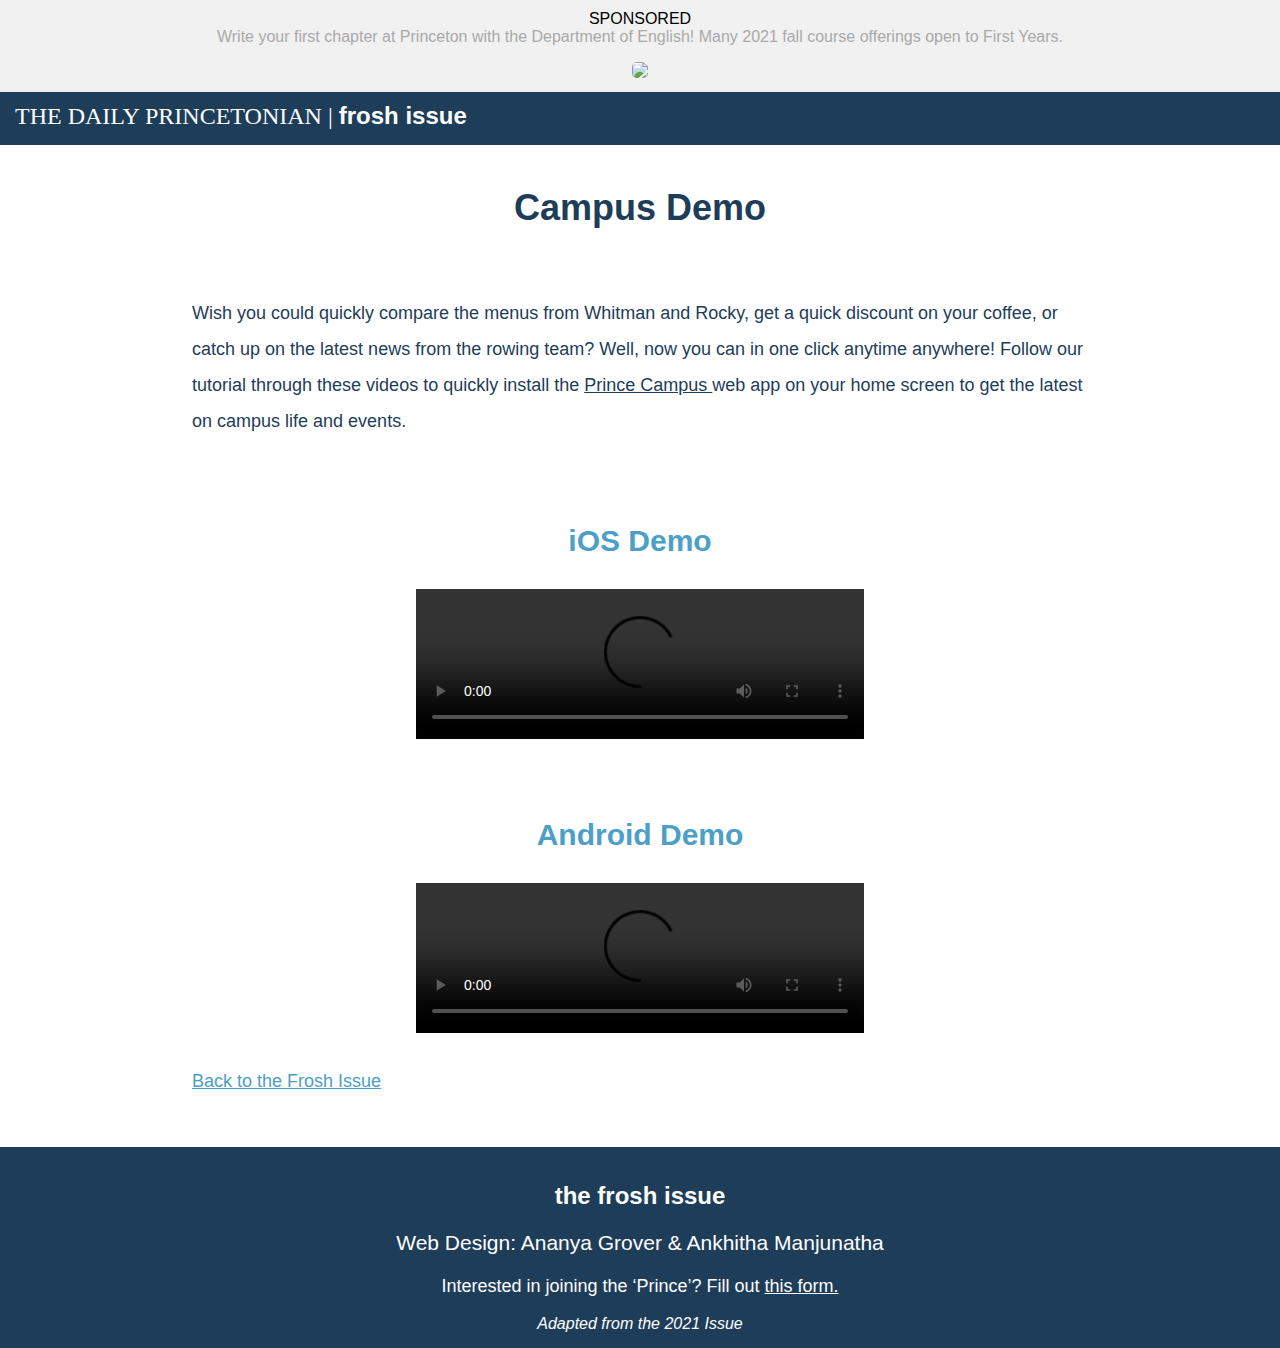
==== frosh.dailyprincetonian.com-master/campus.html @ dde4cc61 "campus videos" ====
<!DOCTYPE html>
<html>
  <head>
    <meta charset="utf-8">

    <meta property="og:title" content="The 2026 frosh issue">
  <meta property="og:description" content="As you begin your Princeton journey, we would like to introduce ourselves.">
  <meta property="og:image" content="https://assets.dailyprincetonian.com/frosh.dailyprincetonian.com/preview.png">
  <meta property="og:url" content="https://frosh.dailyprincetonian.com/">

  <meta property="twitter:title" content="The 2026 frosh issue">
  <meta property="twitter:description" content="As you begin your Princeton journey, we would like to introduce ourselves.">
  <meta property="twitter:image" content="https://assets.dailyprincetonian.com/frosh.dailyprincetonian.com/preview.png">
  <meta property="twitter:card" content="https://assets.dailyprincetonian.com/frosh.dailyprincetonian.com/preview.png">

    <meta name="viewport" content="width=device-width">
    <title>Frosh Issue Class of 2026</title>
    <link href="style.css" rel="stylesheet" type="text/css" />
    <link rel="stylesheet" href="https://use.typekit.net/gkx8zdh.css">
    <link rel="stylesheet" href="https://use.typekit.net/kha5kwj.css">
      
    <link rel="stylesheet" href="https://use.typekit.net/mhl8zjo.css">

   

    <link href="https://unpkg.com/aos@2.3.1/dist/aos.css" rel="stylesheet">
    <link rel="stylesheet" href="https://unpkg.com/aos@next/dist/aos.css"/>

 <link rel="stylesheet" href="https://cdnjs.cloudflare.com/ajax/libs/font-awesome/5.15.3/css/all.min.css" integrity="sha512-iBBXm8fW90+nuLcSKlbmrPcLa0OT92xO1BIsZ+ywDWZCvqsWgccV3gFoRBv0z+8dLJgyAHIhR35VZc2oM/gI1w==" crossorigin="anonymous" referrerpolicy="no-referrer" />

 <link rel="icon" type="image/x-icon" href="https://dirgyzwl2hnqq.cloudfront.net/8ab5ccf6483af37484451354a9d9e4e3/dist/img/favicons/android-icon-192x192.png">

  </head>


  <body>

    
    <script src="https://ajax.googleapis.com/ajax/libs/jquery/3.3.1/jquery.min.js"></script>

    <script src="script.js"></script>

   
<script>
$(document).ready(function(){
  // Add smooth scrolling to all links
  $("a").on('click', function(event) {

    // Make sure this.hash has a value before overriding default behavior
    if (this.hash !== "") {
      // Prevent default anchor click behavior
      event.preventDefault();

      // Store hash
      var hash = this.hash;

      // Using jQuery's animate() method to add smooth page scroll
      // The optional number (800) specifies the number of milliseconds it takes to scroll to the specified area
      $('html, body').animate({
        scrollTop: $(hash).offset().top
      }, 1000, function(){
   
        // Add hash (#) to URL when done scrolling (default click behavior)
        window.location.hash = hash;
      });
    } // End if
  });
});
</script>




<div class="banner">
  SPONSORED <p>Write your first chapter at Princeton with the Department of English! Many 2021 fall course offerings open to First Years.</p>
<a href="https://english.princeton.edu/undergraduate/courses"><img src="https://assets.dailyprincetonian.com/frosh.dailyprincetonian.com/970x250.png"></a>
</div>

<div id="navbar">
  
  <div class="topnav navbar">
  <p class="name-logo"><a href="https://frosh.dailyprincetonian.com" style="font-family: minion-pro; font-size: 24px; margin-top: 0px; padding-top: 0px">THE DAILY PRINCETONIAN | <span style="font-family: sofia-pro, sans-serif; font-weight: 600">frosh issue</span></a></p>
  <div class="topnav-right">
    
  </div>
</div>
</div>


<div class="content-body">

  <div id="top-editor">
    <h1>Campus Demo</h1>
    
  
    
  <br>
  <p> Wish you could quickly compare the menus from Whitman and Rocky, get a quick discount on your coffee, or catch up on the latest news from the rowing team? Well, now you can in one click anytime anywhere! Follow our tutorial through these videos to quickly install the <a href="https://campus.dailyprincetonian.com/">Prince Campus </a>web app on your home screen to get the latest on campus life and events.
  </p><br>

  <h3 class="campus-subtitle">iOS Demo</h3>
  <div class="campus-demo">
  <video controls  width="50%">
    <source src="campus-demo-iphone.mp4" type="video/ogg">
    Your browser does not support the video tag.
    </video></div>
<br>
<h3 class="campus-subtitle">Android Demo</h3>
    <div class="campus-demo">
    <video controls  width="50%" class="campus-demo">
        <source src="campus-demo-android.mp4" type="video/ogg">
        Your browser does not support the video tag.
        </video></div>


  <div class="flex-container"> 
    <div class="flex-child">
        
    </div>
    <div class="flex-child">
        
    </div>
  </div>
  
  <p><a href="index.html" id="back-editor">Back to the Frosh Issue</a></p>

  </div>


    


 


  <div class="footer-editor" style="background-color: #1e3d59;">
    <h2>the frosh issue</h2>
    <p id="credit">Web Design: Ananya Grover & Ankhitha Manjunatha </p>
    <p>Interested in joining the ‘Prince’? Fill out <a href="https://docs.google.com/forms/d/e/1FAIpQLSeUmMclN2GGgZhaSYrwKJAM_Acc3uh4_gnOv2Ejgq3ajw6MLQ/viewform?usp=sf_link" style="color: white; text-decoration: underline">this form.</a></p>
    <i>Adapted from the 2021 Issue</i>
  </div>

</div>

    <script>
      window.onscroll = function() {myFunction()};

      var navbar = document.getElementById("navbar");
      var sticky = navbar.offsetTop;
    </script>

  <script src="https://unpkg.com/aos@next/dist/aos.js"></script>
  <script>
    AOS.init();
  </script>

<script>
  function myFunction() {
  console.log(5 + 6);
  if (window.pageYOffset >= sticky) {
    navbar.classList.add("sticky")
  } else {
    navbar.classList.remove("sticky");
  }
}
</script>

  
</body>
---- frosh.dailyprincetonian.com-master/style.css ----
html, body {
  padding: 0;
  margin: 0;
  font-family: sofia-pro, sans-serif;
  overflow-x: hidden !important;

}

.name-logo {
  font-family: minion-pro, times, serif; margin: 0; padding: 0; margin-top: 10px; font-size: 24px; text-align: center;
}

.tag{
  background: rgb(255, 138, 80);
  padding:3px 7px;
  font-size:14px;
  color:#fff;
  border-radius:40px;
  margin-right: 5px;
}

#overline {
  text-align: left;
  font-family: sofia-pro, sans-serif;
  font-size: 1.5vw;
  font-weight: 600;
  margin-bottom: 0px;
  padding-bottom: 0px;
}
#title {
  
  text-align: left;
  font-size: 3vw;
  line-height: 1;
  margin-bottom: 0%;
  margin-top: 0px;
  padding-top: 16px;
  font-family: sofia-pro, sans-serif;
  color: #1e3d59;
  padding-bottom: 5px;
  
}

.banner {
  background-color: #f1f1f1;
  padding: 10px;
  text-align: center;
  
}

.banner h3{
  font-family: sofia-pro, sans-serif;
  margin-top: 0px;
  margin-bottom: 2px;
}

.banner p {
  color:darkgrey; 
  padding-top: 0px; 
  margin-top: 0px
}
.banner img {
  height: 200px; width: auto;
}

.topnav {
  overflow: hidden;
  background-color: #1e3d59;
  box-shadow: 0px 1px 2px rgba(50, 50, 50, .1), 
		0px 2px 4px rgba(60, 60, 60, 0.1);
   z-index:1;
}

.topnav a {
  float: left;
  color: white;
  opacity: 1.0;
  text-align: center;
  padding-left: 15px;
  padding-right: 15px;
  padding-top: 15px;
  padding-bottom: 15px;
  text-decoration: none;
  font-size: 16px;
  font-family: sofia-pro, sans-serif;

}

.topnav a:hover {
  font-weight: 600;
  
}

.topnav a.active {
  font-weight: 600;
  
}

.topnav-right {
  float: right;
  overflow: hidden;
  background-color: #1e3d59;
  box-shadow: 0px 1px 2px rgba(50, 50, 50, .1), 
		0px 2px 4px rgba(60, 60, 60, 0.1);
   z-index:1;
}


a {
  color: #1e3d59;
}

a:hover {
  text-decoration: none
}

#article-name:hover{
font-weight: 900;
text-decoration: underline;
}

.sticky {
  position: fixed;
  top: 0;
  width: 100%;
  background-color: #ff9600;
}

.sticky + .content-body {
  padding-top: 60px;
}

#top{
width: 100%;
height: auto;
background-color:#fff;
color: #1e3d59;
padding-top: 30px;
padding-left: 40px;
padding-right: 40px;
padding-bottom: 30px;
font-family: sofia-pro-soft, sans-serif;
font-size: 18px;
line-height: 1.5em;
box-shadow: 
		0px 2px 4px rgba(60, 60, 60, 0.1);

}

.container-filtering{
width: 100%;
height: auto;
color: #1e3d59;
padding-top: 120px;
padding-left: 40px;
padding-right: 40px;
padding-bottom: 50px;
font-family: sofia-pro-soft, sans-serif;
font-size: 20px;

}

.container{
float: left;
padding-left: 20px;
padding-right: 20px;
}


.sidebar{
  margin-top: 40px;
  width: 35%;
}

.articles{
margin-top: 20px;
width: 65%;
}



*{

	box-sizing: border-box;
	font-family: sofia-pro-soft, sans-serif;
}
body{
	background-color: rgba(255, 127, 80, 0.120);
}
h1{
	text-align: center;
	margin: 15px 0;
  color: #1e3d59;
}
.content{
	width: 65vw;
	height: auto;
	margin: 20px 0;
	background-color: #fff;
	 box-shadow: 0px 1px 2px rgba(50, 50, 50, .1), 
		0px 2px 4px rgba(60, 60, 60, 0.1);
	border-radius: 15px;
	padding: 30px;
  
}
.content h2{
	font-weight: 800;
	margin: 0px 0;
  color: #1e3d59;
  font-family: sofia-pro, sans-serif;
}
.content p{
	margin: 10px 0;
	color: rgb(82, 80, 80);
	font-size: 1.1rem;
  font-family: sofia-pro, sans-serif;
}
.content h4{
	font-weight: 90;
	margin: 10px 0;
	font-size: 18px;
  color: #4ca0c7;
  font-family: sofia-pro, sans-serif;
}



.column {
  float: left;
  padding: 10px;
 
}

.left {
  width: 25%; 
}

.right {
  width: 75%;
}

/* Clear floats after the columns */
.row:after {
  content: "";
  display: table;
  clear: both;
}



img{
  width: 100%;
  height: 100%;
  border-radius: 5px;
  object-fit: cover;
}

.thumbnail{
  width: 190px;
  height: 150px;
  margin-top:10px;


}

/* form for preorder */
input[type=text], select {
  width: 100%;
  padding: 12px 20px;
  margin: 8px 0;
  display: inline-block;
  border: 1px solid #ccc;
  border-radius: 4px;
  box-sizing: border-box;
}

#subscribe-button {
  width: 100%;
  background-color: rgb(255, 138, 80);
  opacity: 1.0;
  color: white;
  padding: 14px 20px;
  margin: 8px 0;
  border: none;
  border-radius: 4px;
  cursor: pointer;
 font-size: 1.1rem;
 text-align: center;
 font-family: sofia-pro, sans-serif;
}

#subscribe-button:hover {
  opacity: 0.8
}

#subscribe-button a{
  color: white;
}

.preorder {
  width:80%; 
  float: right;
  background-color: #fff;
  padding: 1em;
  box-shadow: 0px 1px 2px rgba(50, 50, 50, .1), 
		0px 2px 4px rgba(60, 60, 60, 0.1);
	border-radius: 15px;
  display: -ms-grid;
  display: grid;
  font-family: sofia-pro, sans-serif;
  margin-right: 20px;
  margin-bottom: 20px;
}
.preorder p {
    font-family: sofia-pro-soft, sans-serif;
  font-size: 1.1em; 
  margin: 10px;
  line-height: 1.3em;
  	color: rgb(82, 80, 80);


   
}

.preorder h2{
  text-align: center;
  font-family: sofia-pro, sans-serif;
  color: #1e3d59;
}

.preorder h3{
  margin: 10px;
  font-family: sofia-pro, sans-serif;
}


.podcast{
  width: 80%;
  max-width:768px; 
  float:right;
  margin-right: 20px;
  margin-left: 20px;
  margin-bottom: 30px;
  
}


.ad{
  width: 80%;
  float: right;
  max-width: 768px;
  margin-right: 20px;
  margin-left: 20px;
  box-shadow: 0px 1px 2px rgba(50, 50, 50, .1), 
		0px 2px 4px rgba(60, 60, 60, 0.1);
	border-radius: 15px;
  background: #ffffff; 
  overflow: hidden;
  margin-bottom: 30px;
  padding-bottom: 20px;
  text-align: center;
  }

  .ad img{
  width: 300px; 
  /* height: 250px;  */
  border-radius: 0;
  
  
  }

  .ad h3{
    font-family: sofia-pro, sans-serif;
    margin-bottom: 2px;
  }

  .footer{
    clear: both;
    width: 100%;
    background-color: #ff9600;
    text-align: center;
    color: white;
    padding: 15px;
    margin-top: 20px;
  }

  .footer-editor{
    clear: both;
    width: 100%;
    background-color: #ff9600;
    text-align: center;
    color: white;
    padding: 15px;
  }

  .footer h2, .footer-editor h2{
        font-family: sofia-pro, sans-serif;
  }

  .footer p, .footer-editor p{
    font-size: 18px;
  }


  .middle{
  text-align: center;
}
.btn{
  display: inline-block;
  width: 40px;
  height: 40px;
  background: #f1f1f1;
  margin: 5px;
  border-radius: 30%;
  color: #1e3d59;
  overflow: hidden;
  position: relative;
}
.btn i{
  line-height: 40px;
  font-size: 20px;
  transition: 0.2s linear;
}
.btn:hover i{
  transform: scale(1.3);
  color: #f1f1f1;
}
.btn::before{
  content: "";
  position: absolute;
  width: 120%;
  height: 120%;
  background: #1e3d59;
  transform: rotate(45deg);
  left: -110%;
  top: 90%;
}
.btn:hover::before{
  animation: aaa 0.7s 1;
  top: -10%;
  left: -10%;
}
@keyframes aaa {
  0%{
    left: -110%;
    top: 90%;
  }50%{
    left: 10%;
    top: -30%;
  }100%{
    top: -10%;
    left: -10%;
  }
}


/* .content-body {
  max-width: 1500px;
  margin: auto;
} */

#myBtnContainer{
  /* padding-left: 10%;
  padding-right: 10%; */
  padding-bottom: 0.3rem;
  align-items: center;
}

.btn1 {
  border: none;
  outline: none;
  padding: 16px 18px;
  background-color: #f1f1f1;
  cursor: pointer;
  align-self: center;
  border-radius: 20px;
  box-shadow: 0px 1px 2px rgba(50, 50, 50, .1), 
		0px 2px 4px rgba(60, 60, 60, 0.1);
   z-index:1;
  margin: 5px;
   font-size: 1em;
   color: #1e3d59;
}

#top h4, #top-editor h4 {
  font-size: 22px;
  font-weight:normal;
  color: #4ca0c7;
  margin-bottom: 0.3rem;
}

#top h3{
  margin-top: 0rem;
  color: #4ca0c7;
}

.cartoon{
  width: 80%;
  float: right;
  max-width: 768px;
  margin-right: 20px;
  margin-left: 20px;
  box-shadow: 0px 1px 2px rgba(50, 50, 50, .1), 
		0px 2px 4px rgba(60, 60, 60, 0.1);
	border-radius: 15px;
  background: #ffffff; 
  overflow: hidden;
  margin-bottom: 30px;
  padding-bottom: 20px;
  text-align: center;
  }

  .cartoon img{
  width: 300px; 
  /* height: 250px;  */
  border-radius: 0;
  
  
  }

  .cartoon h3{
    font-family: sofia-pro, sans-serif;
    color: #1e3d59;
    font-size: 24px;
  }

  .cartoon h4 {
    font-size: 20px;
    font-weight:normal;
    color: #4ca0c7;
    margin-top:-13px;
  }

  .cartoon p{
    padding-left: 1.5em;
    padding-right: 1.5em;

  }

  #cookie {
    margin-top: -30px;
  }

  .crossword{
    width: 80%;
    float: right;
    max-width: 768px;
    margin-right: 20px;
    margin-left: 20px;
    box-shadow: 0px 1px 2px rgba(50, 50, 50, .1), 
      0px 2px 4px rgba(60, 60, 60, 0.1);
    border-radius: 15px;
    background: #ffffff; 
    overflow: hidden;
    margin-bottom: 30px;
    padding-bottom: 20px;
    text-align: center;
    }
  
    .crossword img{
    width: 300px; 
    /* height: 250px;  */
    border-radius: 0;
    
    
    }
  
    .crossword h3{
      font-family: sofia-pro, sans-serif;
      color: #1e3d59;
      font-size: 24px;
    }
  
    .crossword h4 {
      font-size: 20px;
      font-weight:normal;
      color: #4ca0c7;
      margin-top:-13px;
    }

  

  #top-editor {
    width: 100%;
    height: auto;
    background-color:#fff;
    color: #1e3d59;
    padding-top: 30px;
    padding-left: 15%;
    padding-right: 15%;
    padding-bottom: 30px;
    font-family: sofia-pro-soft, sans-serif;
    font-size: 18px;
    line-height: 2em;
    box-shadow: 
        0px 2px 4px rgba(60, 60, 60, 0.1);  
  }

  #subtitle-editor {
    text-align: center;
  }

  #subtitle-editor-2 {
    text-align: center;
    margin: 0px;
  }
 


  #back-editor {
    color: #4ca0c7;
  }

  .footer #credit, .footer-editor #credit {
    font-size: 21px;
  }

  .credit-advice {
    color: #4ca0c7;
    font-style: italic;
    font-size: 18px;
  }

  #content-advice p {
    font-size: 22px;
  }

  .right-advice {
    padding-left: 20%;
  }

  .left-advice {
    padding-right: 20%;
  }

  .campus-demo {
    margin:auto;
    text-align:center;
  }

  .campus-subtitle {
    text-decoration: none;
    text-align:center;
    color: #4ca0c7;
    font-size:30px;
  }

@media screen and (max-width: 1250px){
  .content{
	width: 67vw;
	padding: 20px;
  margin: 20px 0;
}

.thumbnail{
  padding-right: 50px;
  width: 180px;
}

.preorder{
  margin-right: 10px;
}


.podcast{
  margin-right: 10px;
}

.ad, .cartoon{
  margin-right: 10px;
}

.ad img, .cartoon img{
  margin-left: 0;
  margin-right: 0;
}



}

@media screen and (max-width: 1200px) {
  .content{
    display: block;
	width: 67vw;
	height: auto;
  margin: 20px 0;
  text-align: center;
  margin-top: 0px;
  
}

.content h2{
	font-weight: 800;
	margin: 5px 0;
}

.content p{
	margin: 5px 0;
	font-size: 1rem;

}
.content h4{
	margin: 5px 0;
	font-size: 15px;

}


.content p{
  margin-bottom: 15px;
}

.tag{

  padding:4px 7px;
  font-size:13px;
  
}

.preorder {
  
  display: -ms-grid;
  display: grid;
  font-family: sofia-pro, sans-serif;
  margin-bottom: 30px;
  margin-right: 0px;
  width: 90%;
  

}

.column {
  display: block;
  width: 100%;
  padding: 0;
   
  }


.preorder p{
  font-size: 0.9em;
}

.banner img{
  width: 90vw;
  height: auto;
}

.topnav{
  margin-top: 0vh;
  width: 100vw;
}

.topnav-right{
  margin-left: 35%;
  margin-right: 35%;
}



.btn1 {
  font-size: 15px;
}

#top h4, #top-editor h4 {
  font-size: 18px;
}



  #title{
    margin-top: 7%;
    font-size: 1.6rem;
  }

  .container{
width: 100%;
max-width: 100%;
}

.wrapper{
width: 100vw;
}



.sidebar{
  width: 100%;
  margin-top: 0px;
  margin-left: 0px;
  display: flex;
  flex-direction: column;
  align-items: center;
  justify-content: center;
}

.articles{
  width: 100vw;
  margin-right: 0px;
  display: flex;
  flex-direction: column;
  align-items: center;
  justify-content: center;
}


.content{
  width: 90%;
  text-align: center;

}


.ad img, .cartoon img{
  
  width: 300px;
  height: fit-content; 


}

.ad, .cartoon {
  width: 90%;
  max-width: 100%;
  margin-right: 0px;
  margin-left: 0px;
  text-align: center;
  
}

.podcast{
  margin-right: 0px;
  margin-left: 0px;
  width: 90%;
  max-width: 100%;
}

.thumbnail{
  display: flex; 
  align-items: center; 
  justify-content: center;
  width: 280px;
  height: 200px;
  padding: 0;
  margin: auto;
  
}


}




@media screen and (max-width: 550px) {

  
  
.thumbnail{
  width: 200px;
  height: 150px;
}

.content-body{
  width: 100vw;
}

.content{
  height: auto;
  width: 100%;
}

.podcast{
  width:100%;
}


.ad, .cartoon, .crossword{
  text-align: center;
  width: 100%;
  display: flex;
  flex-direction: column;
  align-items: center;
  justify-content: center;
  
}

/* .ad img, .cartoon img{
  margin-left: 20px;
} */



.preorder{
  margin-right: 0;
  width: 100%;
  
}

.container {
  width: 100%;
  margin: 0;
}

#myBtnContainer{
  margin-left: 1.2rem ;
  padding-top: 0.5rem;
}


}

.btn1:hover {
  background-color: #ddd;
}

.btn1.active {
  background-color: #1e3d59;
  color: white;
}

.filterDiv {
  color: #ffffff;
  display: none;
}

.show {
  display: block;
}
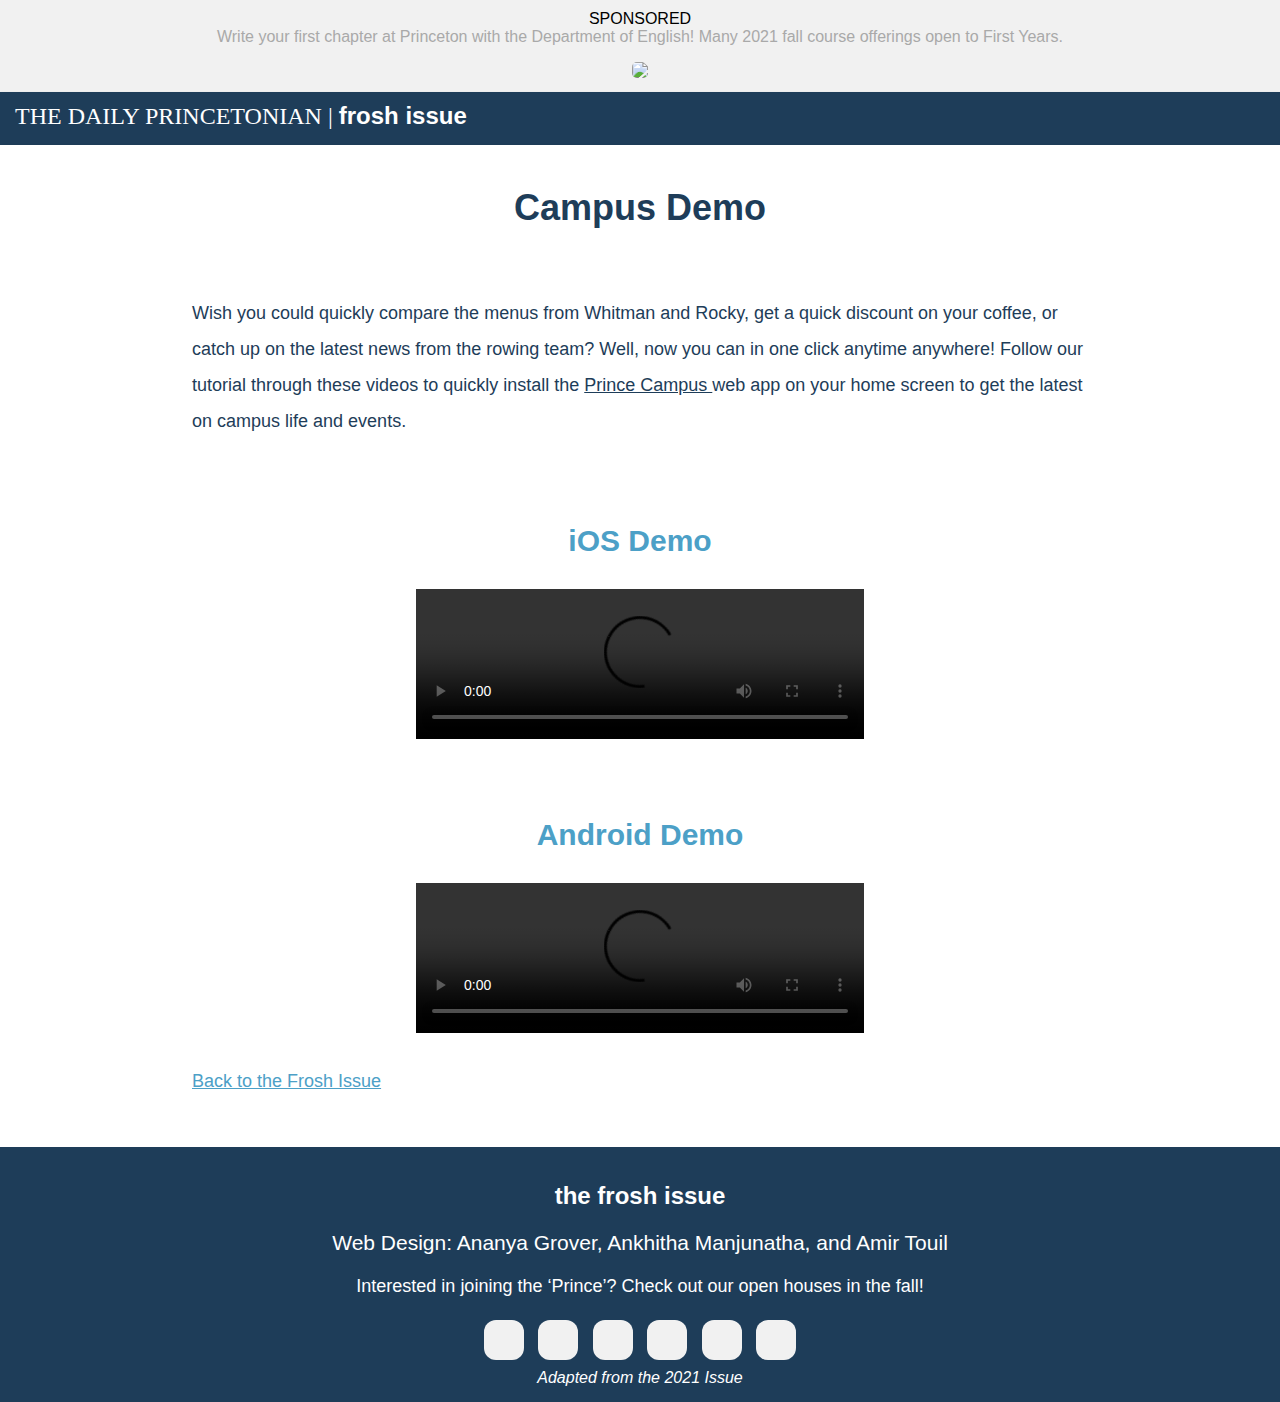
==== commit 9466cbad: "android aws link" ====
--- a/frosh.dailyprincetonian.com-master/campus.html
+++ b/frosh.dailyprincetonian.com-master/campus.html
@@ -101,14 +101,14 @@
   <h3 class="campus-subtitle">iOS Demo</h3>
   <div class="campus-demo">
   <video controls  width="50%">
-    <source src="campus-demo-iphone.mp4" type="video/ogg">
+    <source src="#" type="video/ogg">
     Your browser does not support the video tag.
     </video></div>
 <br>
 <h3 class="campus-subtitle">Android Demo</h3>
     <div class="campus-demo">
     <video controls  width="50%" class="campus-demo">
-        <source src="campus-demo-android.mp4" type="video/ogg">
+        <source src="https://assets.dailyprincetonian.com/campus.dailyprincetonian.com/pwa-tutorials/android/Install+App+Demo+-+Android.mp4" type="video/ogg">
         Your browser does not support the video tag.
         </video></div>
 
@@ -135,8 +135,28 @@
 
   <div class="footer-editor" style="background-color: #1e3d59;">
     <h2>the frosh issue</h2>
-    <p id="credit">Web Design: Ananya Grover & Ankhitha Manjunatha </p>
-    <p>Interested in joining the ‘Prince’? Fill out <a href="https://docs.google.com/forms/d/e/1FAIpQLSeUmMclN2GGgZhaSYrwKJAM_Acc3uh4_gnOv2Ejgq3ajw6MLQ/viewform?usp=sf_link" style="color: white; text-decoration: underline">this form.</a></p>
+    <p id="credit">Web Design: Ananya Grover, Ankhitha Manjunatha, and Amir Touil</p>
+    <p>Interested in joining the ‘Prince’? Check out our open houses in the fall!</a></p>
+    <div class="middle">
+      <a class="btn" href="https://www.instagram.com/dailyprincetonian/">
+          <i class="fab fa-instagram"></i>
+        </a>
+      <a class="btn" href="https://twitter.com/princetonian">
+          <i class="fab fa-twitter"></i>
+        </a>
+        <a class="btn" href="https://www.facebook.com/DailyPrincetonian">
+          <i class="fab fa-facebook-f"></i>
+        </a>
+        <a class="btn" href="https://open.spotify.com/show/5xeaopGvoY0teJn0atpNPM">
+          <i class="fab fa-spotify"></i>
+        </a>
+        <a class="btn" href="https://vm.tiktok.com/ZMeNbh7Hc/">
+          <i class="fab fa-tiktok"></i>
+        </a>
+        <a class="btn" href="https://www.youtube.com/channel/UC6DZuLRHcb2Nf6bP3nna9VQ">
+          <i class="fab fa-youtube"></i>
+          </a>
+      </div>
     <i>Adapted from the 2021 Issue</i>
   </div>
 
